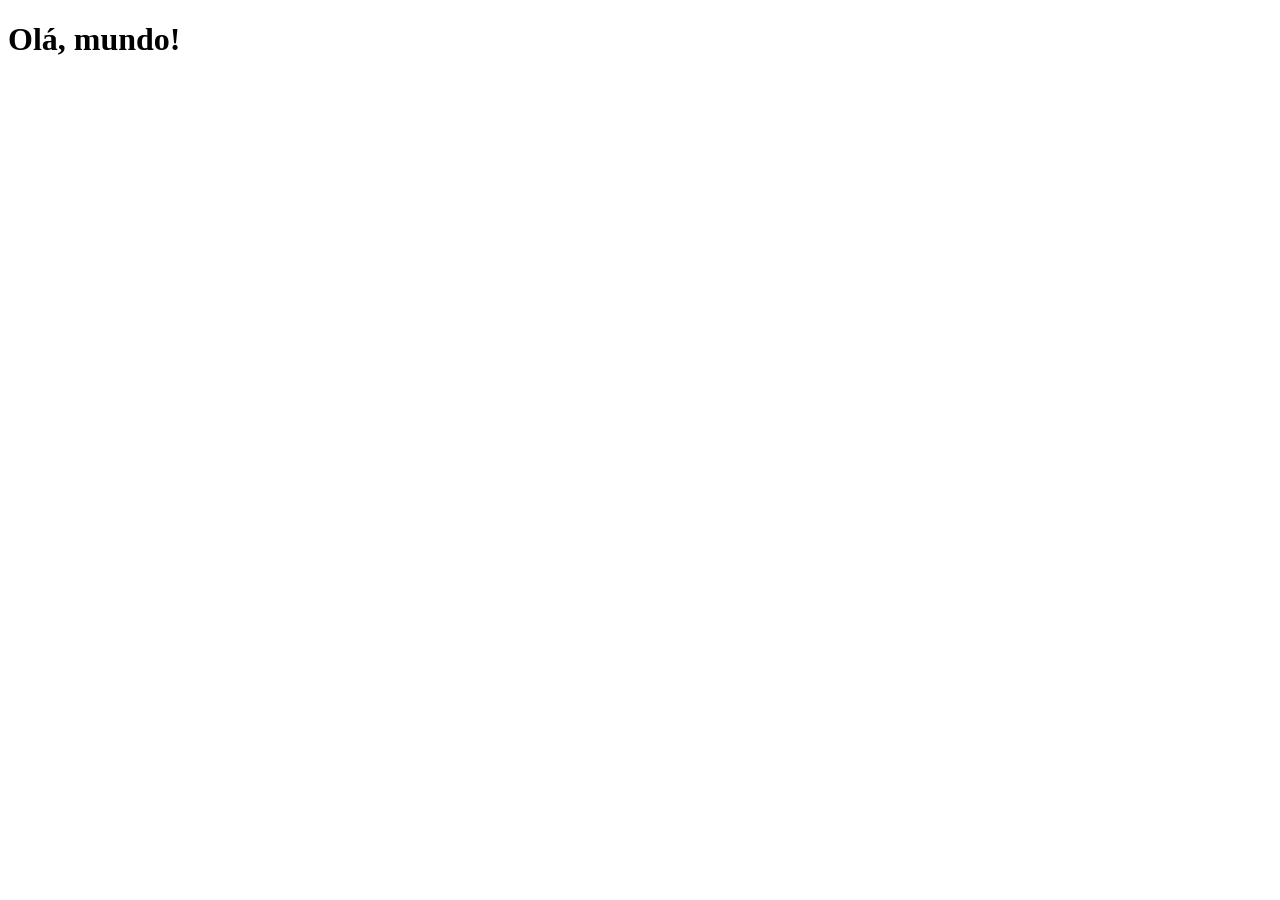
==== index.html @ 28e43d6b "Criei a página principal" ====
<!DOCTYPE html>
<html lang="pt-br">
<head>
    <meta charset="UTF-8">
    <meta name="viewport" content="width=device-width, initial-scale=1.0">
    <link rel="shortcut icon" href="favicon.ico" type="image/x-icon">
    <title>Projeto redes sociais</title>
</head>
<body>
    <h1>Olá, mundo!</h1>
</body>
</html>
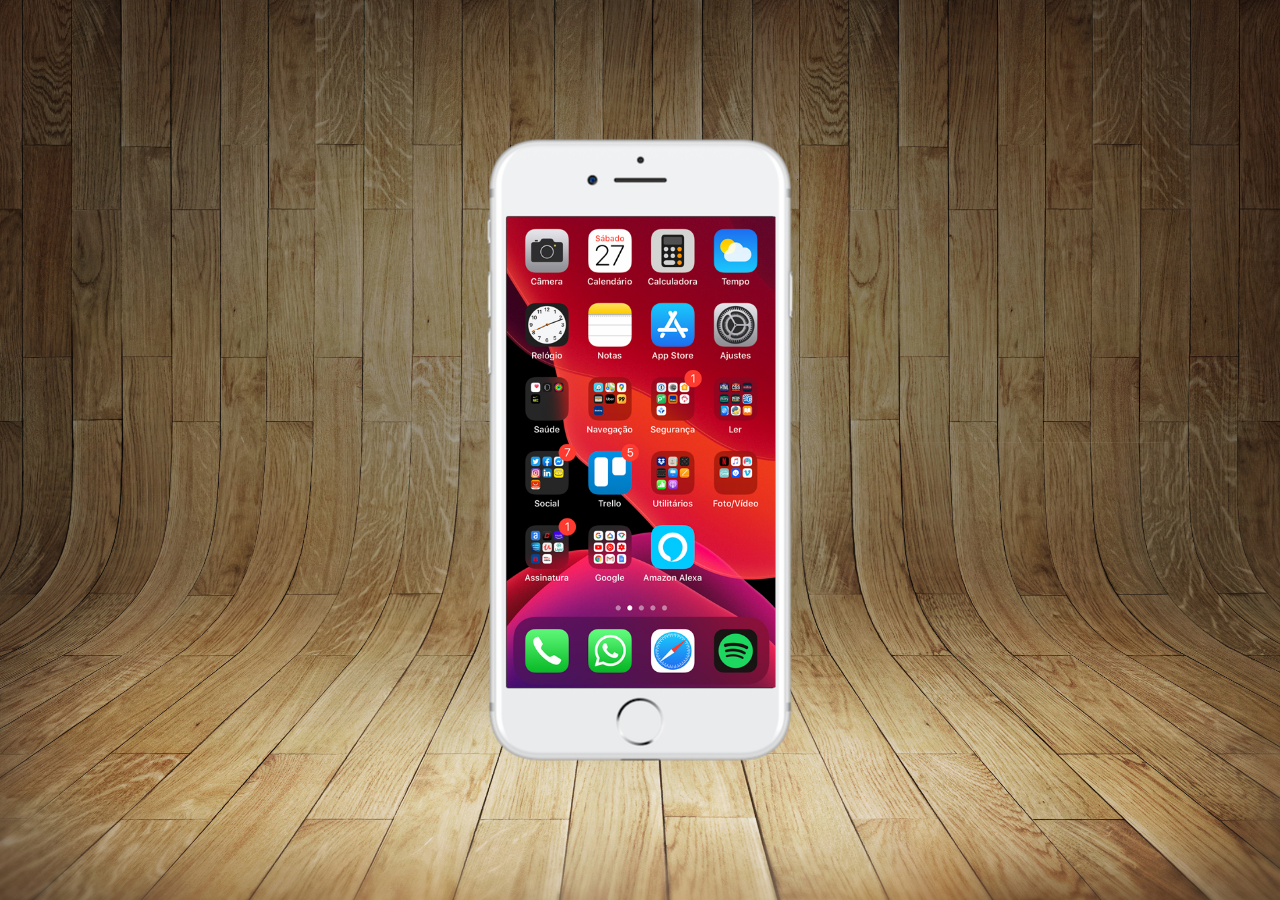
==== commit d0a2a034: "criei a tela home" ====
--- a/index.html
+++ b/index.html
@@ -4,9 +4,18 @@
     <meta charset="UTF-8">
     <meta name="viewport" content="width=device-width, initial-scale=1.0">
     <link rel="shortcut icon" href="favicon.ico" type="image/x-icon">
+    <link rel="stylesheet" href="estilos/style.css">
     <title>Projeto redes sociais</title>
 </head>
 <body>
-    <h1>Olá, mundo!</h1>
+    <main>
+        <section id="telefone">
+            <iframe src="home.html" frameborder="0" name="tela" id="tela"></iframe>
+        </section>
+
+        <section id="redes-sociais">
+
+        </section>
+    </main>
 </body>
 </html>
--- a/estilos/style.css
+++ b/estilos/style.css
@@ -0,0 +1,43 @@
+@charset "UTF-8";
+
+* {
+    margin: 0px;
+    padding: 0px;
+    font-family: Arial, Helvetica, sans-serif;
+}
+
+html, body {
+    height: 100vh;
+    width: 100vw;
+}
+
+body {
+    background: url('../imagens/fundo-madeira.jpg') no-repeat top center fixed;
+
+    background-size: cover;
+}
+
+main {
+    height: 100vh;
+    position: relative;
+}
+
+section#telefone {
+    position: absolute;
+    top: 50%;
+    left: 50%;
+    transform: translate(-50%, -50%);
+
+    height: 627px;
+    width: 311px;
+
+    background: url('../imagens/frame-iphone.png') no-repeat ;
+}
+
+iframe#tela {
+    position: relative;
+    top: 80px;
+    left: 22px;
+    width: 269px;
+    height: 471px;
+}
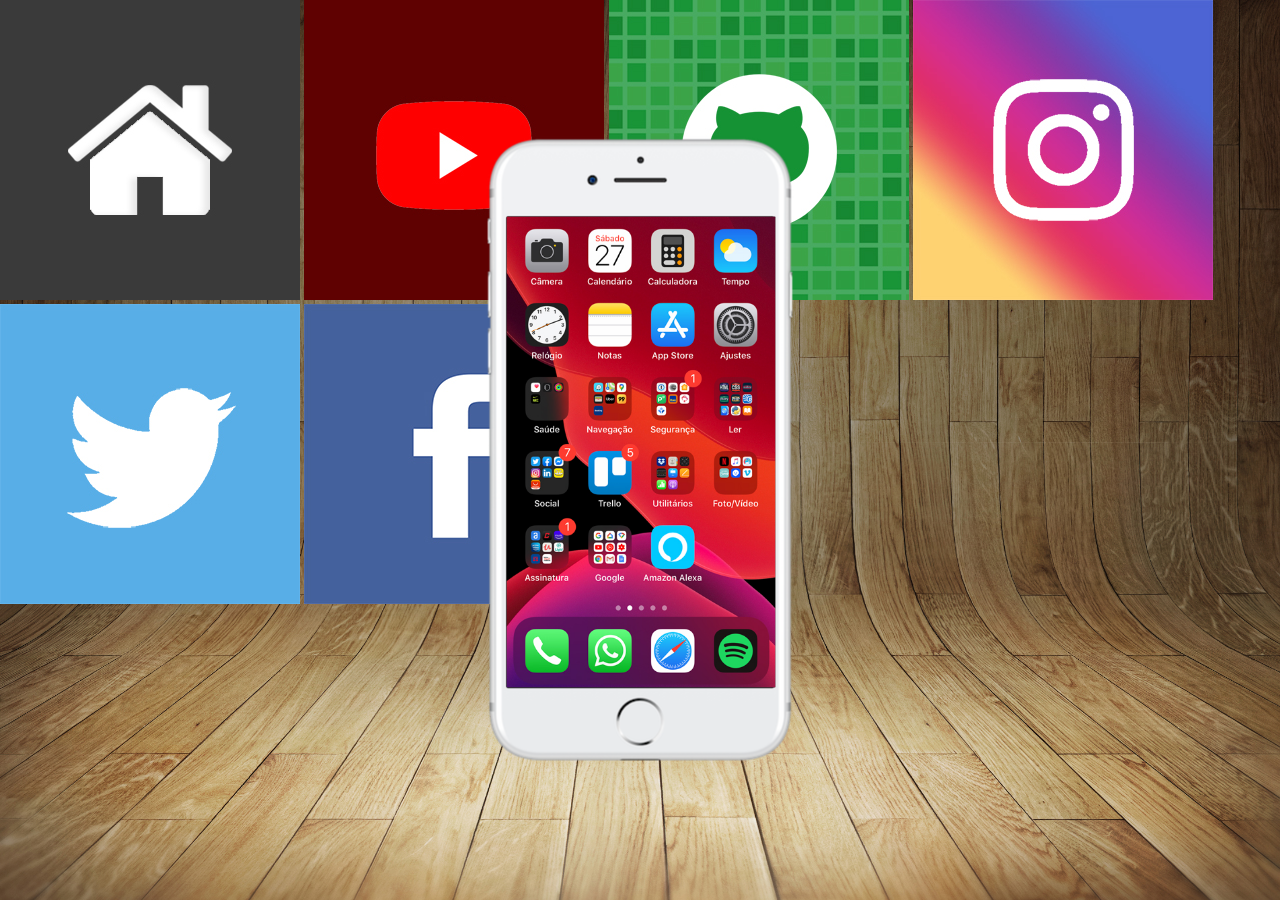
==== commit 5fb21572: "atualizei o index" ====
--- a/index.html
+++ b/index.html
@@ -10,11 +10,18 @@
 <body>
     <main>
         <section id="telefone">
-            <iframe src="home.html" frameborder="0" name="tela" id="tela"></iframe>
+            <iframe src="home.html" frameborder="0" name="tela" id="tela">
+                <p>Seu navegador não é compatível com iframe!</p>
+            </iframe>
         </section>
 
         <section id="redes-sociais">
-
+            <a href="#" target="tela"><img src="imagens/logo-home.jpg" alt="Home"></a>
+            <a href="#" target="tela"><img src="imagens/logo-youtube.jpg" alt="Youtube"></a>
+            <a href="#" target="tela"><img src="imagens/logo-github.jpg" alt="Github"></a>
+            <a href="imagens/" target="tela"><img src="imagens/logo-instagram.jpg" alt="Instagram"></a>
+            <a href="#" target="tela"><img src="imagens/logo-twitter.jpg" alt=""></a>
+            <a href="#" target="tela"><img src="imagens/logo-facebook.jpg" alt=""></a>
         </section>
     </main>
 </body>
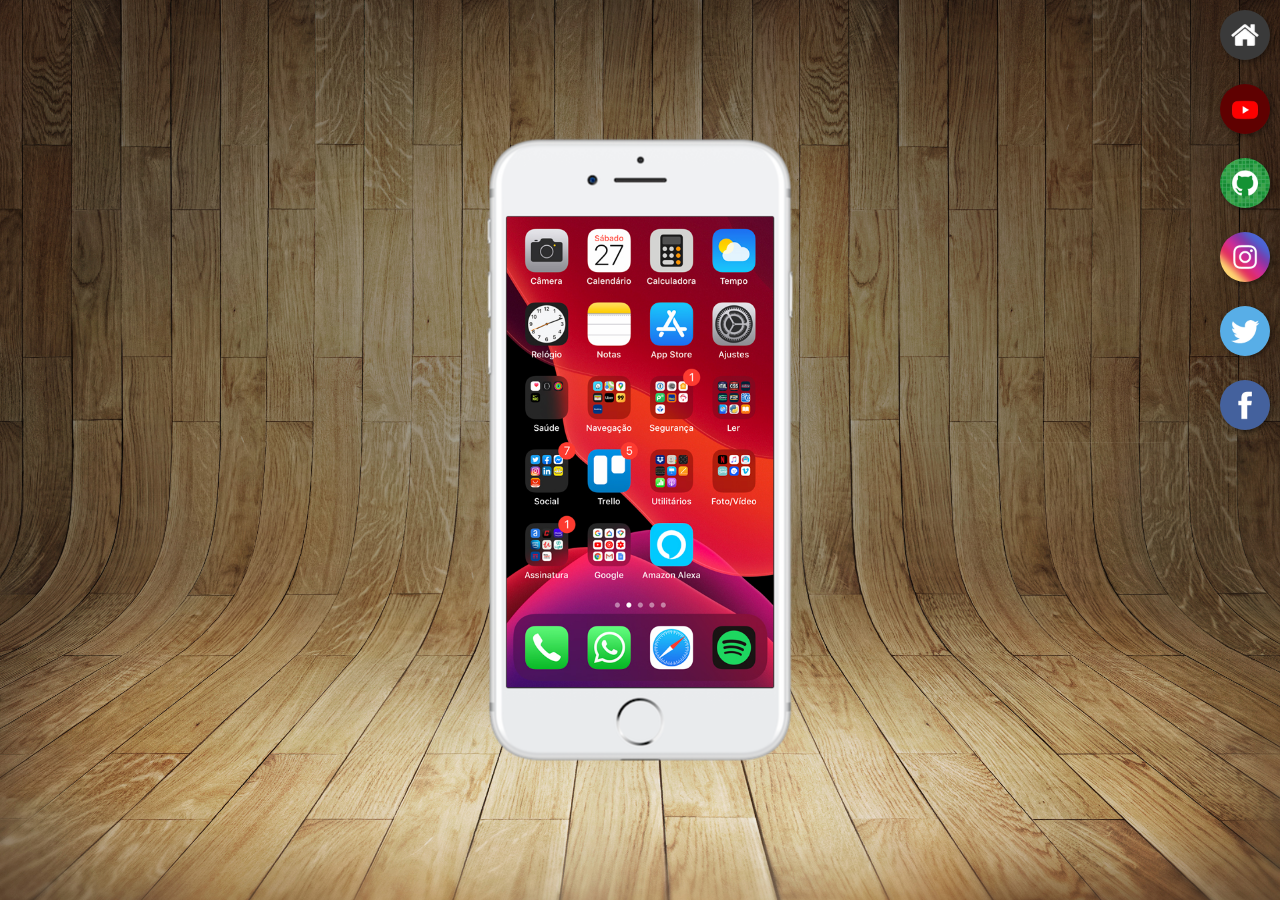
==== commit c80a8011: "atualizei a funcionalidade dos botões" ====
--- a/index.html
+++ b/index.html
@@ -16,12 +16,12 @@
         </section>
 
         <section id="redes-sociais">
-            <a href="#" target="tela"><img src="imagens/logo-home.jpg" alt="Home"></a>
-            <a href="#" target="tela"><img src="imagens/logo-youtube.jpg" alt="Youtube"></a>
-            <a href="#" target="tela"><img src="imagens/logo-github.jpg" alt="Github"></a>
-            <a href="imagens/" target="tela"><img src="imagens/logo-instagram.jpg" alt="Instagram"></a>
-            <a href="#" target="tela"><img src="imagens/logo-twitter.jpg" alt=""></a>
-            <a href="#" target="tela"><img src="imagens/logo-facebook.jpg" alt=""></a>
+            <a href="home.html" target="tela"><img src="imagens/logo-home.jpg" alt="Home"></a> <br>
+            <a href="youtube.html" target="tela"><img src="imagens/logo-youtube.jpg" alt="Youtube"></a> <br>
+            <a href="github.html" target="tela"><img src="imagens/logo-github.jpg" alt="Github"></a> <br>
+            <a href="instagram.html" target="tela"><img src="imagens/logo-instagram.jpg" alt="Instagram"></a> <br>
+            <a href="twitter.html" target="tela"><img src="imagens/logo-twitter.jpg" alt=""></a> <br>
+            <a href="facebook.html" target="tela"><img src="imagens/logo-facebook.jpg" alt=""></a>
         </section>
     </main>
 </body>
--- a/estilos/style.css
+++ b/estilos/style.css
@@ -38,6 +38,25 @@
     position: relative;
     top: 80px;
     left: 22px;
-    width: 269px;
+    width: 267px;
     height: 471px;
+}
+
+section#redes-sociais {
+    text-align: right;
+}
+
+section#redes-sociais img {
+    width: 50px;
+    margin: 10px;
+    border-radius: 50%;
+    box-shadow: 2px 2px 5px rgba(0, 0, 0, 0.404);
+    box-sizing: border-box;
+}
+
+section#redes-sociais img:hover {
+    border: 2px solid rgba(255, 255, 255, 0.603);
+    transform: translate(-3px, -3px);
+    box-shadow: 5px 5px 10px rgba(0, 0, 0, 0.603);
+    transition: transform 0.25s, border 0.25s;
 }
